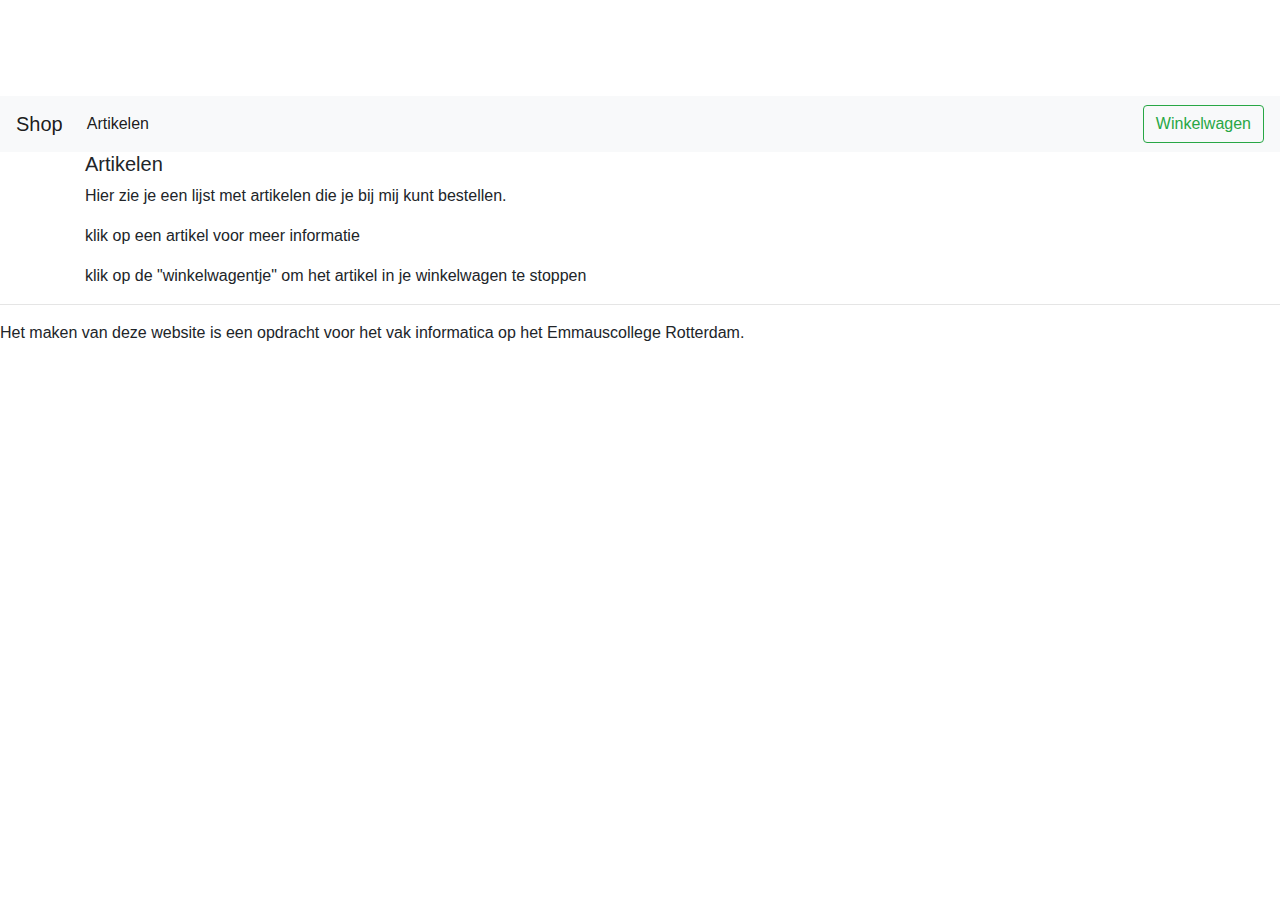
==== web/index.html @ 4ad14a0d "Initial commit" ====
<!doctype html>
<html lang="nl">

<head>
	<meta name="viewport" content="width=device-width, initial-scale=1">
	<link rel="stylesheet" href="https://stackpath.bootstrapcdn.com/bootstrap/4.4.1/css/bootstrap.min.css" integrity="sha384-Vkoo8x4CGsO3+Hhxv8T/Q5PaXtkKtu6ug5TOeNV6gBiFeWPGFN9MuhOf23Q9Ifjh"
	 crossorigin="anonymous">
	<link rel="stylesheet" href="/css/style.css">
</head>

<body>
  <!-- toast is een melding die tijdelijk rechtsboven op het scherm verschijnt -->
  <!-- meer info op: https://www.w3schools.com/bootstrap4/bootstrap_ref_js_toasts.asp -->
	<div class="toast" data-delay="2000">
		<div class="toast-header">
			<strong class="mr-auto">Product toegevoegd</strong>
			<button type="button" class="ml-2 mb-1 close" data-dismiss="toast" aria-label="Close">
          <span aria-hidden="true">&times;</span>
        </button>
		</div>
		<div class="toast-body">
			Ga naar je <a href="/basket.html">Winkelwagen</a> om af te rekenen
		</div>
	</div>

  <!-- menubalk -->
	<nav class="navbar navbar-expand-lg navbar-light bg-light">
		<a class="navbar-brand" href="#">Shop</a>
		<button class="navbar-toggler" type="button" data-toggle="collapse" data-target="#navbarSupportedContent" aria-controls="navbarSupportedContent" aria-expanded="false" aria-label="Toggle navigation">
        <span class="navbar-toggler-icon"></span>
      </button>

		<div class="collapse navbar-collapse" id="navbarSupportedContent">
			<ul class="navbar-nav mr-auto">
				<li class="nav-item active">
					<a class="nav-link" href="#">Artikelen <span class="sr-only">(current)</span></a>
				</li>
			</ul>
			<a
				href="basket.html"><button class="btn btn-outline-success my-2 my-sm-0" type="submit">Winkelwagen <span class="num_products"></span></button></a>
		</div>
	</nav>

  <!-- lijst met producten, wordt gevuld door javascript -->
	<main id="index">
		<div class="container">
			<h5>Artikelen</h5>
 			<p>Hier zie je een lijst met artikelen die je bij mij kunt bestellen.</p>
			<p>klik op een artikel voor meer informatie<p>
					<p>klik op de "winkelwagentje" om het artikel in je winkelwagen te stoppen</p>
		</div>	
    <!-- template for product info-->
  	<template id="productcard">
		<div class="col-sm">
			<div class="card" onclick="openArticlePage(this)">
				<h5 class="card-header product_title"></h5>
				<img width="200" class="product_image card-img-top">
				<div class="card-body">
					<p class="product_description card-text"></p>
					<ul class="product-properties">
						<li><span class="propert-name">Prijs:</span><span class="product_price"></span></li>
						<li><span class="propert-name">Code:</span><span class="product_code"></span></li>
					</ul>
					<input class="product_amount" type="number" value="1" min="1">
					<input class="product_id" type="hidden" name="id" data-json="">
					<button class="btn btn-outline-dark shop-button" onclick="event.stopPropagation();addAmountClosestToBasket(this);$('.toast').toast('show')">🛒</button>
				</div>
			</div>
		</div>
	  </template>
	</main>

  <!-- voettekst -->
	<footer>
		<hr>
      <p>Het maken van deze website is een opdracht voor het vak informatica op het Emmauscollege Rotterdam.</p>
	</footer>

	<script src="/js/basket.js"></script> <!-- functies voor de winkelwagen -->
	
  <script> // functies om de producten te laden en tonen op de webpagina
    
    // deze functie wordt aangeroepen als de pagina geladen is
    // deze functie laadt de producten via de API
		(function() { 
        // your page initialization code here
        // the DOM will be available here
       
        // laad winkelmandje
        updateBasket()

        // laad producten
        // de functie showProducts wordt aangeroepen als er antwoord van de API is
        var request = new XMLHttpRequest()
        request.open('GET', '/api/products', true) 
        request.onload = showProducts 
        request.send() 

      })();

    // deze functie zet de producten op het scherm
    // nadat de API is aangeroepen
    function showProducts() {
      console.log("showProducts called")
      const template = document.querySelector('#productcard');
      const app = document.getElementById('index')
      
      const container = document.createElement('div')
      container.setAttribute('class', 'container row article-container')

      app.appendChild(container)
        
            var data = JSON.parse(this.response) // vertaal response van API naar array met producten
            for (let row in data) { // herhaal voor elke product
              const product = data[row]
              var name = product.name.substr(0, 35)
              if(name.length < product.name.length) {
                name = name + '...'
              }
              // voeg product toe aan DOM, 
              // zodat deze zichtbaar wordt op de webpagina
              const clone = template.content.cloneNode(true);
              clone.querySelector(".product_title").textContent = name
              clone.querySelector(".product_description").textContent =`${product.description.substr(0, 100)}...`
              clone.querySelector(".product_price").textContent = `€ ${product.price.toFixed(2)}`
              clone.querySelector(".product_code").textContent = product.code
              clone.querySelector(".product_id").value = product.id
              clone.querySelector(".product_id").dataset.json = JSON.stringify(product)
              clone.querySelector(".product_image").src =`/images/${product.id}.jpg`
              container.appendChild(clone)
            }
          }
	</script>

	<script src="https://code.jquery.com/jquery-3.4.1.slim.min.js"
		integrity="sha384-J6qa4849blE2+poT4WnyKhv5vZF5SrPo0iEjwBvKU7imGFAV0wwj1yYfoRSJoZ+n" crossorigin="anonymous">
	</script>
	<script src="https://cdn.jsdelivr.net/npm/popper.js@1.16.0/dist/umd/popper.min.js"
		integrity="sha384-Q6E9RHvbIyZFJoft+2mJbHaEWldlvI9IOYy5n3zV9zzTtmI3UksdQRVvoxMfooAo" crossorigin="anonymous">
	</script>
	<script src="https://stackpath.bootstrapcdn.com/bootstrap/4.4.1/js/bootstrap.min.js"
		integrity="sha384-wfSDF2E50Y2D1uUdj0O3uMBJnjuUD4Ih7YwaYd1iqfktj0Uod8GCExl3Og8ifwB6" crossorigin="anonymous">
	</script>
</body>

</html>
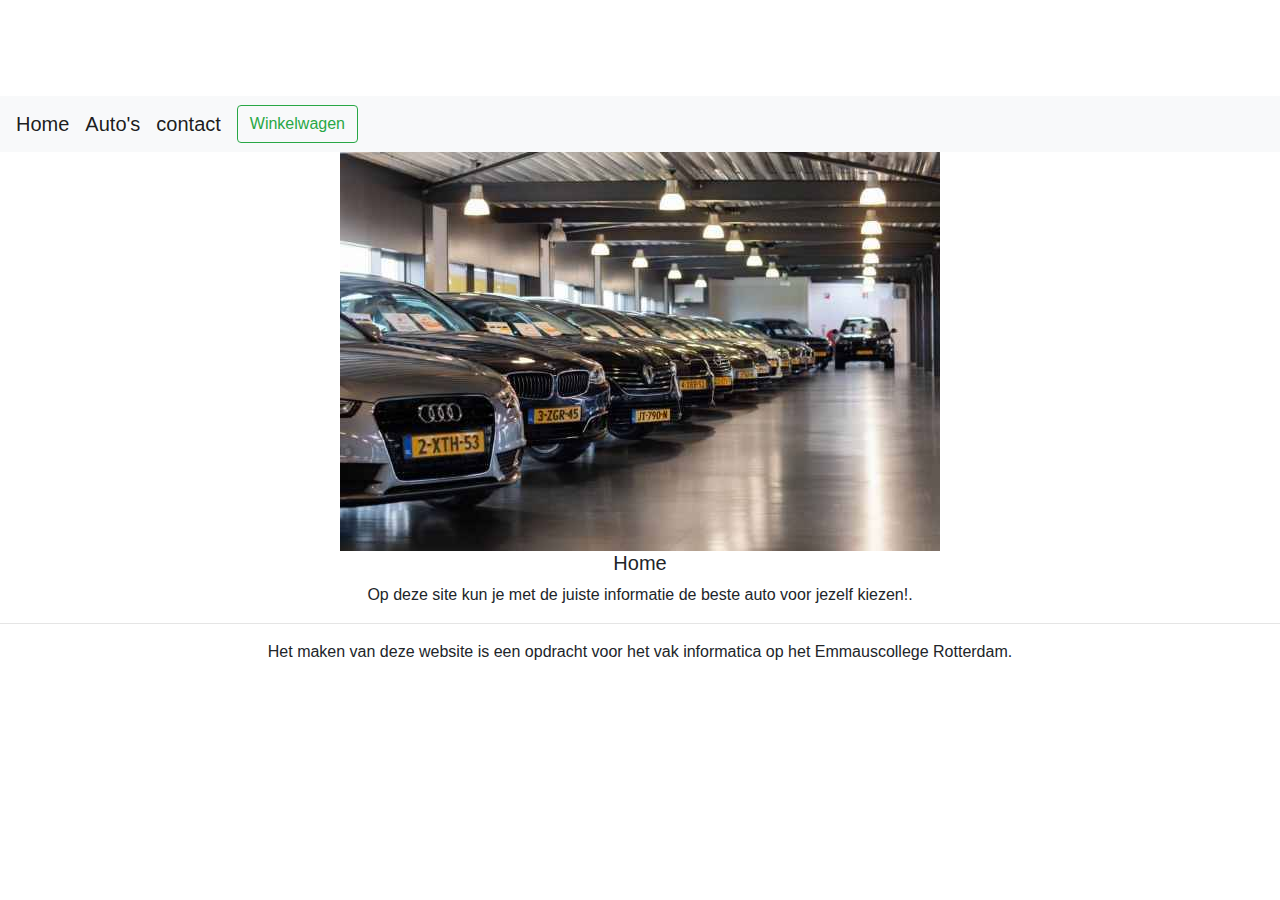
==== commit e6eb1952: "inhoud verandert" ====
--- a/web/index.html
+++ b/web/index.html
@@ -24,18 +24,18 @@
 	</div>
 
   <!-- menubalk -->
-	<nav class="navbar navbar-expand-lg navbar-light bg-light">
-		<a class="navbar-brand" href="#">Shop</a>
+
+    <nav class="navbar navbar-expand-lg navbar-light bg-light">
+		<a class="navbar-brand" href="index.html">Home</a>
+      <a class="navbar-brand" href="auto's.html">Auto's</a>
+      <a class="navbar-brand" href="#">contact</a>
+            
+      
 		<button class="navbar-toggler" type="button" data-toggle="collapse" data-target="#navbarSupportedContent" aria-controls="navbarSupportedContent" aria-expanded="false" aria-label="Toggle navigation">
         <span class="navbar-toggler-icon"></span>
       </button>
 
-		<div class="collapse navbar-collapse" id="navbarSupportedContent">
-			<ul class="navbar-nav mr-auto">
-				<li class="nav-item active">
-					<a class="nav-link" href="#">Artikelen <span class="sr-only">(current)</span></a>
-				</li>
-			</ul>
+
 			<a
 				href="basket.html"><button class="btn btn-outline-success my-2 my-sm-0" type="submit">Winkelwagen <span class="num_products"></span></button></a>
 		</div>
@@ -43,32 +43,17 @@
 
   <!-- lijst met producten, wordt gevuld door javascript -->
 	<main id="index">
-		<div class="container">
-			<h5>Artikelen</h5>
- 			<p>Hier zie je een lijst met artikelen die je bij mij kunt bestellen.</p>
-			<p>klik op een artikel voor meer informatie<p>
-					<p>klik op de "winkelwagentje" om het artikel in je winkelwagen te stoppen</p>
-		</div>	
+  </main>
+  <center>
+   <img class="auto" src="images/1.jpg">
+    
+
+		<div class="center">
+			<h5>Home</h5>
+ 			<p>Op deze site kun je met de juiste informatie de beste auto voor jezelf kiezen!.</p>
+			
     <!-- template for product info-->
-  	<template id="productcard">
-		<div class="col-sm">
-			<div class="card" onclick="openArticlePage(this)">
-				<h5 class="card-header product_title"></h5>
-				<img width="200" class="product_image card-img-top">
-				<div class="card-body">
-					<p class="product_description card-text"></p>
-					<ul class="product-properties">
-						<li><span class="propert-name">Prijs:</span><span class="product_price"></span></li>
-						<li><span class="propert-name">Code:</span><span class="product_code"></span></li>
-					</ul>
-					<input class="product_amount" type="number" value="1" min="1">
-					<input class="product_id" type="hidden" name="id" data-json="">
-					<button class="btn btn-outline-dark shop-button" onclick="event.stopPropagation();addAmountClosestToBasket(this);$('.toast').toast('show')">🛒</button>
-				</div>
-			</div>
-		</div>
-	  </template>
-	</main>
+
 
   <!-- voettekst -->
 	<footer>
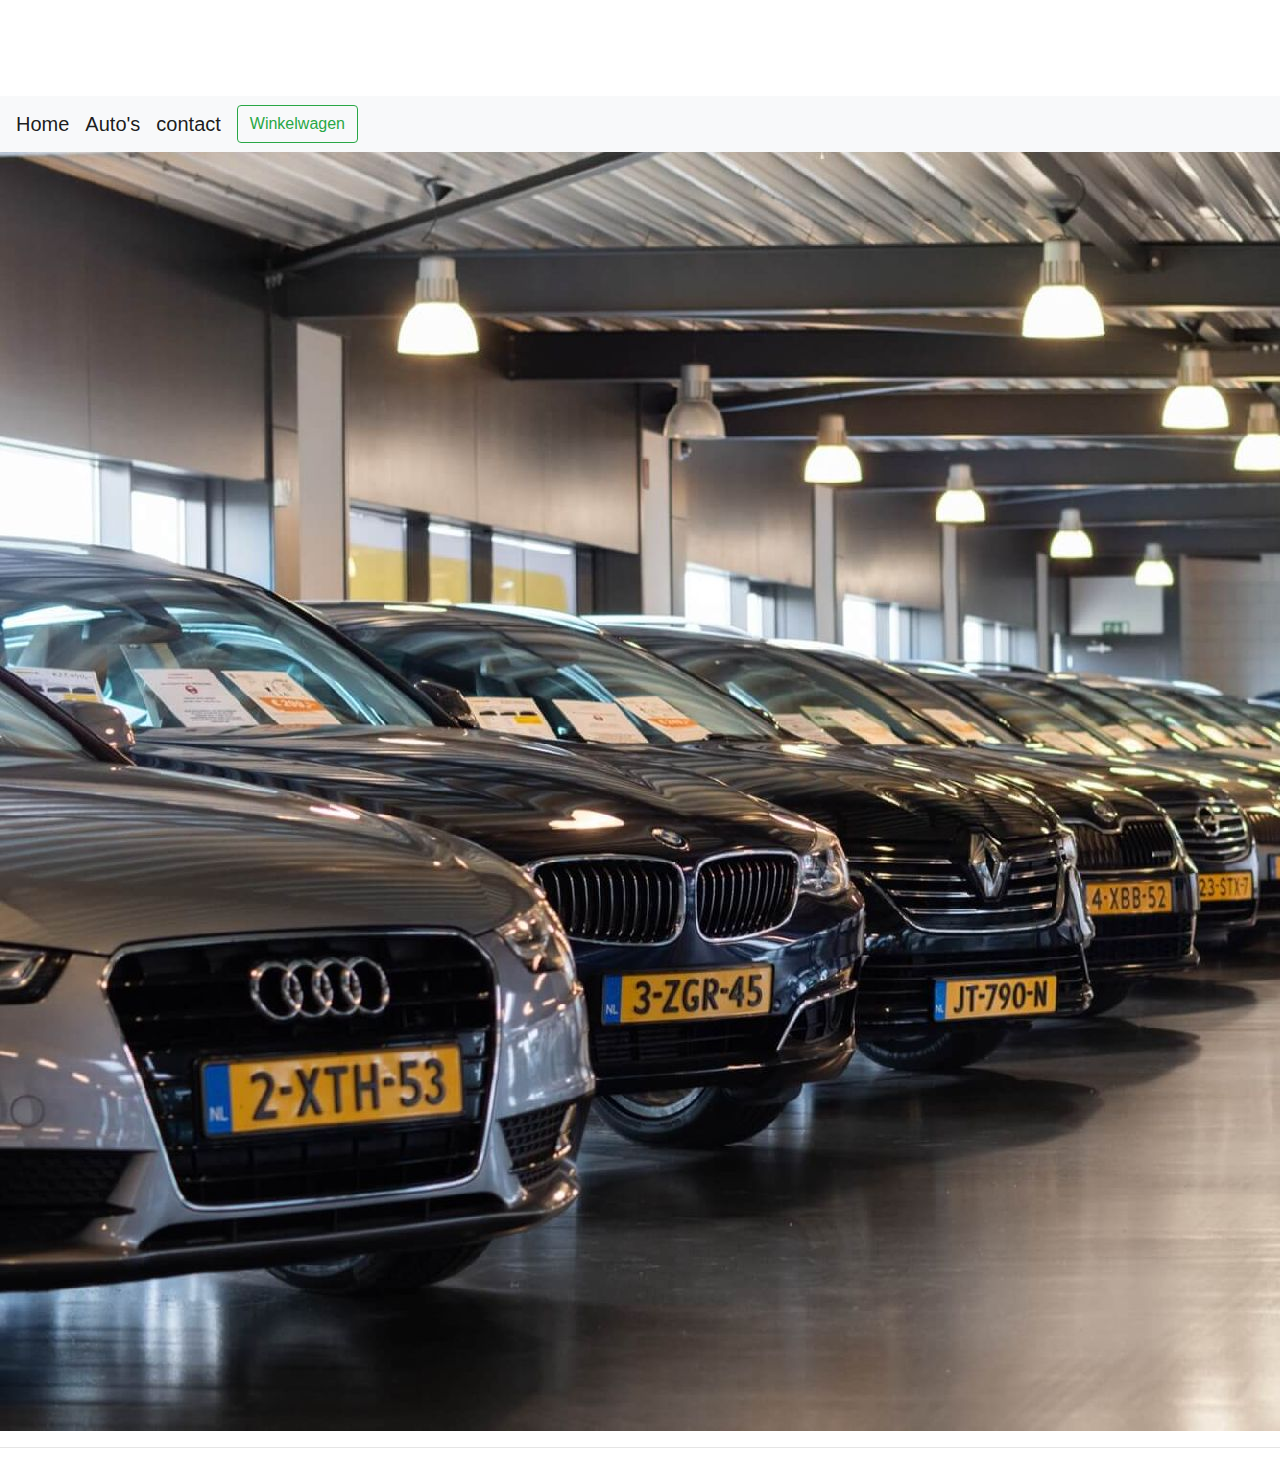
==== commit 10ec5d2d: "homepagina verandert" ====
--- a/web/index.html
+++ b/web/index.html
@@ -45,11 +45,12 @@
 	<main id="index">
   </main>
   <center>
-   <img class="auto" src="images/1.jpg">
+   <img class="auto" src="images/13.jpg">
     
 
 		<div class="center">
-			<h5>Home</h5>
+      
+			<!--<h5>Home</h5>
  			<p>Op deze site kun je met de juiste informatie de beste auto voor jezelf kiezen!.</p>
 			
     <!-- template for product info-->
@@ -58,7 +59,7 @@
   <!-- voettekst -->
 	<footer>
 		<hr>
-      <p>Het maken van deze website is een opdracht voor het vak informatica op het Emmauscollege Rotterdam.</p>
+     <!-- <p>Het maken van deze website is een opdracht voor het vak informatica op het Emmauscollege Rotterdam.</p>
 	</footer>
 
 	<script src="/js/basket.js"></script> <!-- functies voor de winkelwagen -->
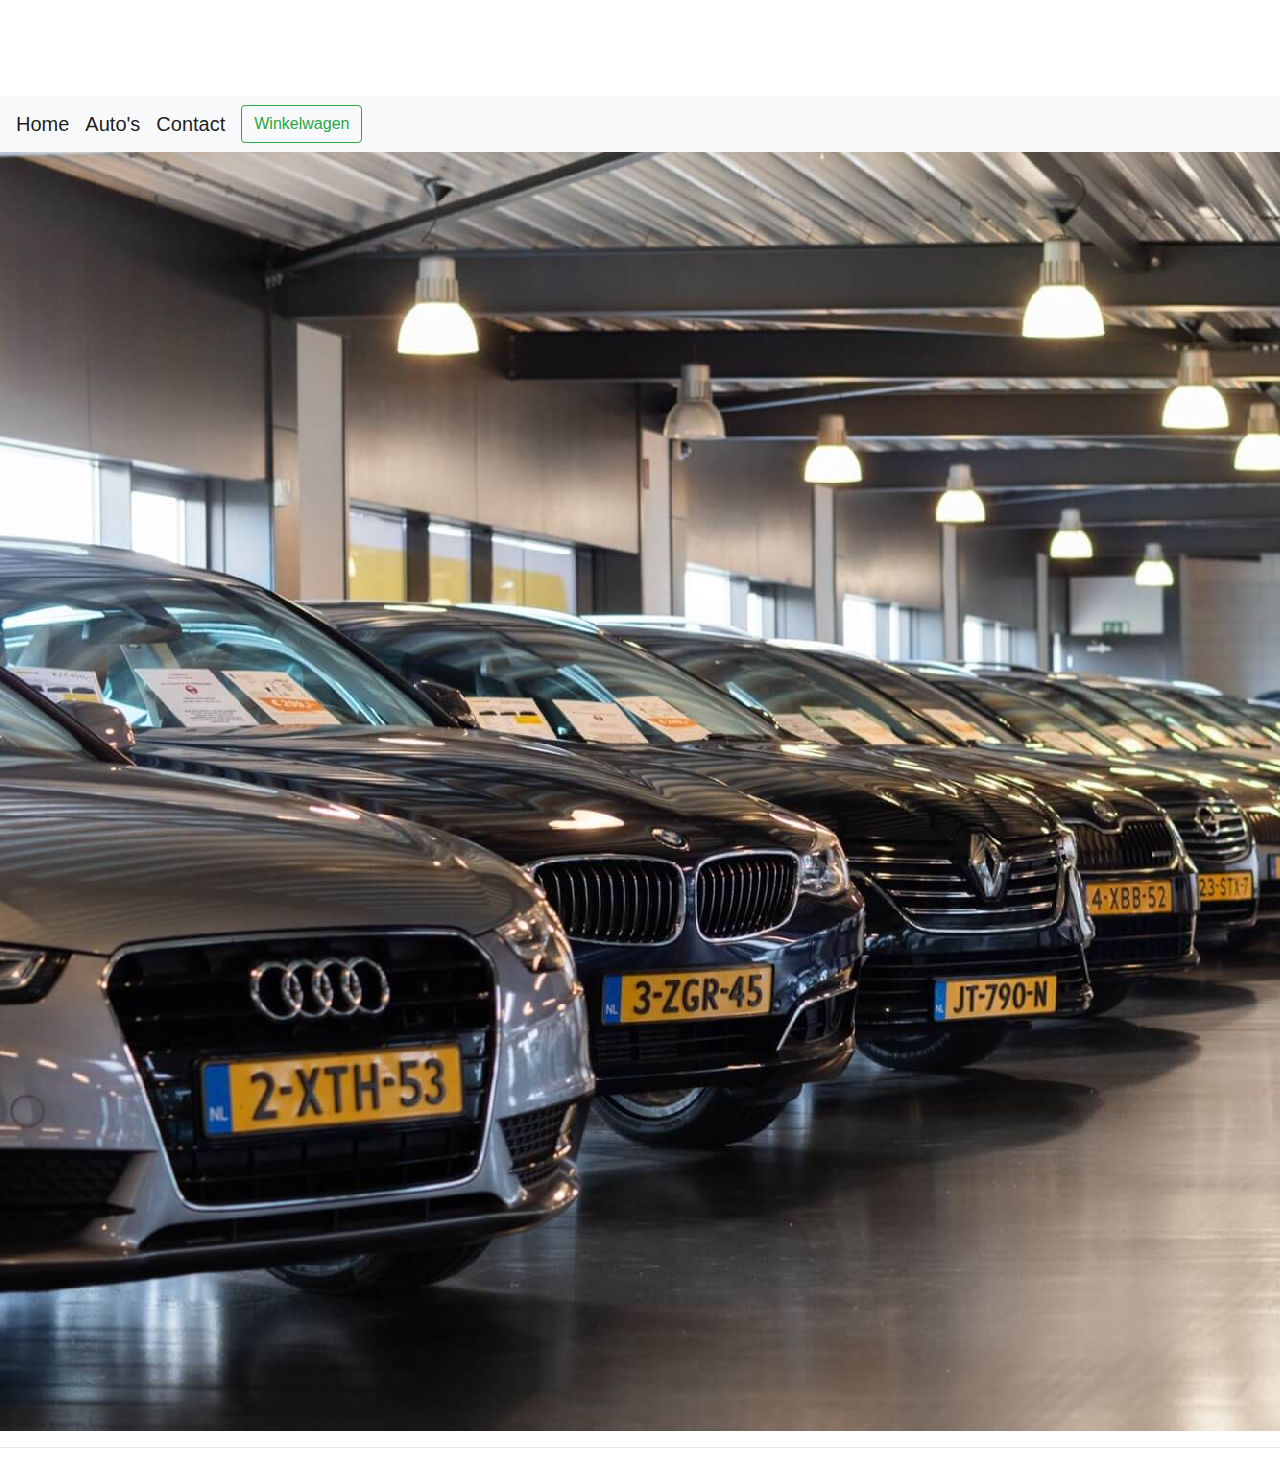
==== commit 79c0dc20: "contact.html gemaakt. contact gegevens ingevuld." ====
--- a/web/index.html
+++ b/web/index.html
@@ -28,7 +28,7 @@
     <nav class="navbar navbar-expand-lg navbar-light bg-light">
 		<a class="navbar-brand" href="index.html">Home</a>
       <a class="navbar-brand" href="auto's.html">Auto's</a>
-      <a class="navbar-brand" href="#">contact</a>
+      <a class="navbar-brand" href="contact.html">Contact</a>
             
       
 		<button class="navbar-toggler" type="button" data-toggle="collapse" data-target="#navbarSupportedContent" aria-controls="navbarSupportedContent" aria-expanded="false" aria-label="Toggle navigation">
